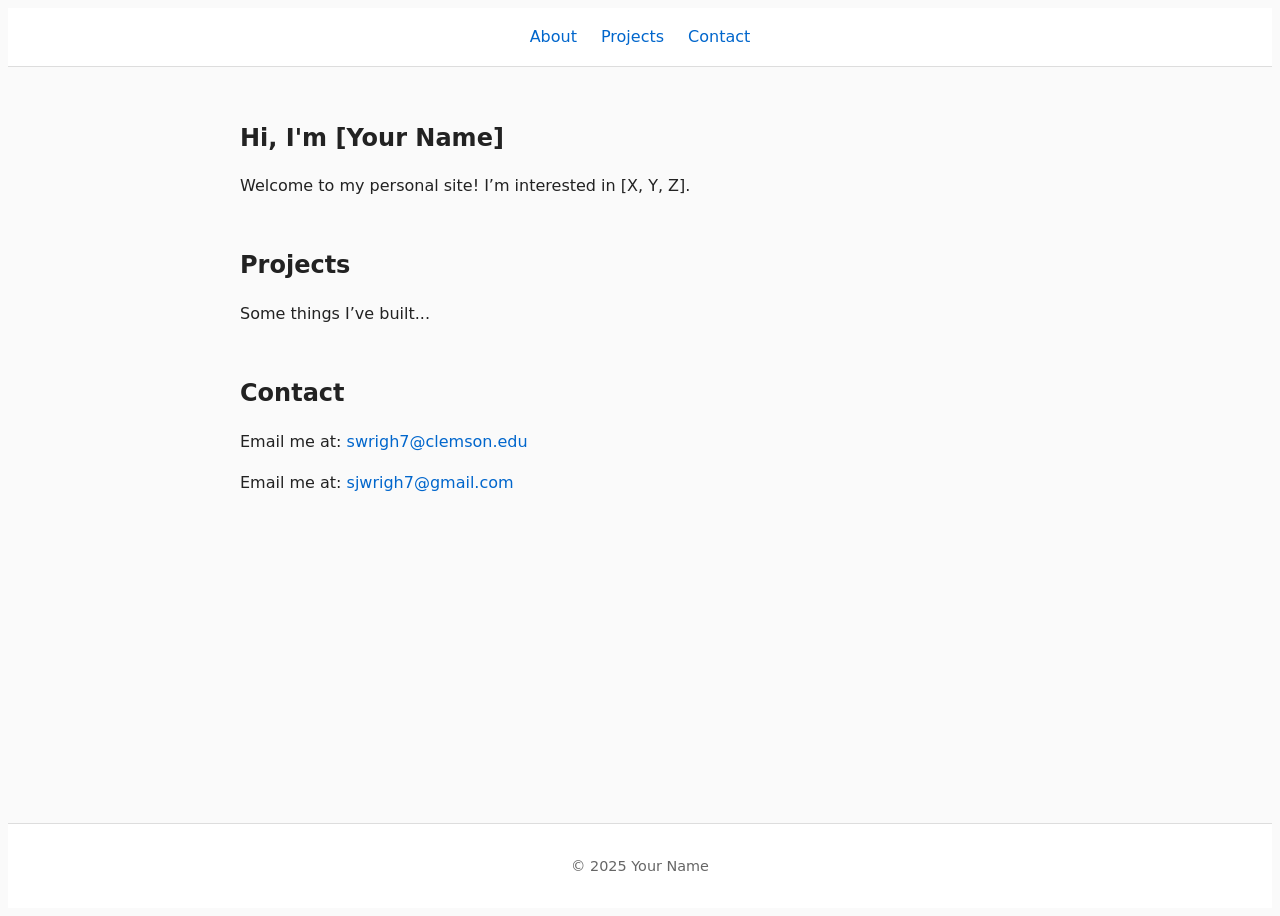
==== index.html @ 8e8ea5a6 "initial commit of base html and css" ====
<!DOCTYPE html>
<html lang="en">
<head>
  <meta charset="UTF-8">
  <title>Website Test</title>
  <link rel="stylesheet" href="style.css">
</head>
<body>
  <header>
    <nav>
      <a href="#about">About</a>
      <a href="#projects">Projects</a>
      <a href="#contact">Contact</a>
    </nav>
  </header>

  <main>
    <section id="about">
      <h1>Hi, I'm [Your Name]</h1>
      <p>Welcome to my personal site! I’m interested in [X, Y, Z].</p>
    </section>

    <section id="projects">
      <h2>Projects</h2>
      <p>Some things I’ve built...</p>
    </section>

    <section id="contact">
      <h2>Contact</h2>
      <p>Email me at: <a href="mailto:swrigh7@clemson.edu">swrigh7@clemson.edu</a></p>
      <p>Email me at: <a href="mailto:sjwrigh7@gmail.com">sjwrigh7@gmail.com</a></p>
    </section>
  </main>

  <footer>
    <p>© 2025 Your Name</p>
  </footer>
</body>
</html>
---- style.css ----
/*
 * Main style sheet for website
 * note: absolutely stealing ideas from reveal.js themes
 *
 */


/* init colors */
html * {
  color-profile: sRGB;
  rendering-intent: auto;
}

$background: #282A36;
$foreground: #F8F8F2;
$selection: #44475A;
$comment: #6272A4;
$red: #FF5555;
$orange: #FFB86C;
$yellow: #F1FA8C;
$green: #50FA7B;
$purple: #BD93F9;
$cyan: #8BE9FD;
$pink: #FF79C6;

$mainColor: $foreground;
$headingColor: $purple;
$headingTextShadow: none;
$headingTextTransform: none;
$backgroundColor: $background;
$linkColor: $pink;
$linkColorHover: $cyan;
$selectionBackgroundColor: $selection;
$inlineCodeColor: $green;
$listBulletColor: $cyan;

/* add fonts */
$systemFonts: JetBrainsMono;
$mainFont:JetBrainsMono; 

/* main layout */
/* Basic reset and typography */
* {
  margin: 0;
  padding: 0;
  box-sizing: border-box;
}

html {
  font-size: 16px;
  font-family: system-ui, sans-serif;
  line-height: 1.6;
  color: #222;
  background-color: #fafafa;
}

a {
  color: #0066cc;
  text-decoration: none;
}
a:hover {
  text-decoration: underline;
}

/* Layout */
body {
  display: grid;
  grid-template-rows: auto 1fr auto;
  min-height: 100vh;
}

/* Header / nav */
header {
  background: #fff;
  padding: 1rem 2rem;
  border-bottom: 1px solid #ddd;
}

nav {
  display: flex;
  justify-content: center;
  gap: 1.5rem;
}
nav a {
  font-weight: 500;
}

/* Main content */
main {
  max-width: 800px;
  width: 90%;
  margin: 2rem auto;
}

/* Sections */
section {
  margin-bottom: 3rem;
}
h1, h2, h3 {
  margin-bottom: 1rem;
  font-weight: 600;
}

/* Footer */
footer {
  background: #fff;
  border-top: 1px solid #ddd;
  text-align: center;
  padding: 1rem 2rem;
  font-size: 0.9rem;
  color: #666;
}

/* Responsive tweaks */
@media (max-width: 600px) {
  nav {
    flex-direction: column;
    gap: 0.5rem;
  }
}
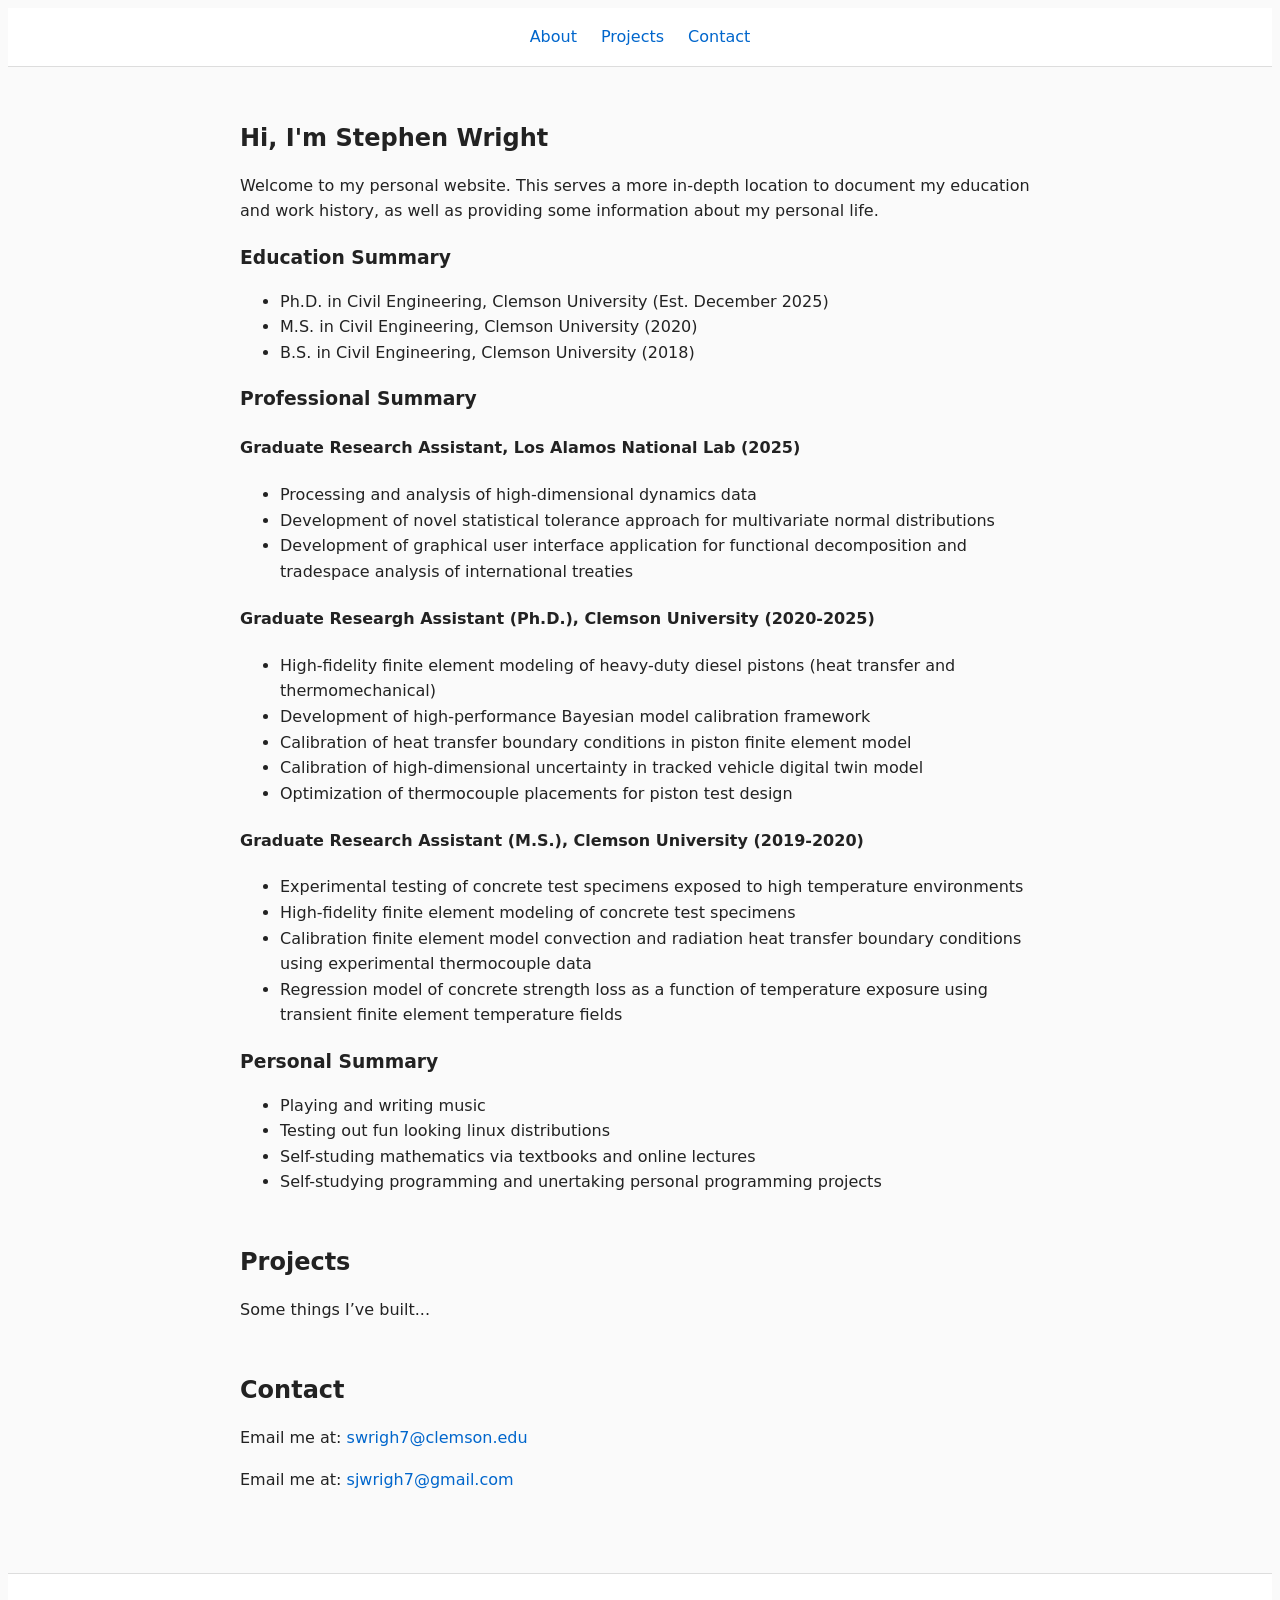
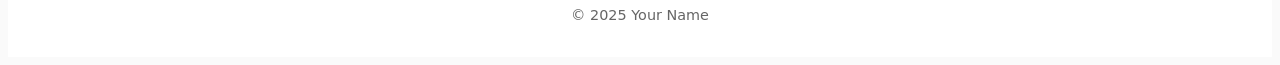
==== commit 1d10e2fe: "add preliminary introduction section" ====
--- a/index.html
+++ b/index.html
@@ -16,8 +16,49 @@
 
   <main>
     <section id="about">
-      <h1>Hi, I'm [Your Name]</h1>
-      <p>Welcome to my personal site! I’m interested in [X, Y, Z].</p>
+      <h1>Hi, I'm Stephen Wright</h1>
+      <p>Welcome to my personal website. This serves a more in-depth location to document my education and work history, as well as providing some information about my personal life.</p>
+      <div class="highlight">
+        <h3>Education Summary</h3>
+        <ul>
+            <li>Ph.D. in Civil Engineering, Clemson University (Est. December 2025)</li>
+            <li>M.S. in Civil Engineering, Clemson University (2020)</li>
+            <li>B.S. in Civil Engineering, Clemson University (2018)</li>
+        </ul>
+      </div>
+      <div class="highlight">
+        <h3>Professional Summary</h3>
+          <h4>Graduate Research Assistant, Los Alamos National Lab (2025)</h4>
+            <ul>
+                <li>Processing and analysis of high-dimensional dynamics data</li>
+                <li>Development of novel statistical tolerance approach for multivariate normal distributions</li>
+                <li>Development of graphical user interface application for functional decomposition and tradespace analysis of international treaties</li>
+            </ul>
+          <h4>Graduate Researgh Assistant (Ph.D.), Clemson University (2020-2025)</h4>
+            <ul>
+                <li>High-fidelity finite element modeling of heavy-duty diesel pistons (heat transfer and thermomechanical)</li>
+                <li>Development of high-performance Bayesian model calibration framework</li>
+                <li>Calibration of heat transfer boundary conditions in piston finite element model</li>
+                <li>Calibration of high-dimensional uncertainty in tracked vehicle digital twin model</li>
+                <li>Optimization of thermocouple placements for piston test design</li>
+            </ul>
+          <h4>Graduate Research Assistant (M.S.), Clemson University (2019-2020)</h4>
+            <ul>
+                <li>Experimental testing of concrete test specimens exposed to high temperature environments</li>
+                <li>High-fidelity finite element modeling of concrete test specimens</li>
+                <li>Calibration finite element model convection and radiation heat transfer boundary conditions using experimental thermocouple data</li>
+                <li>Regression model of concrete strength loss as a function of temperature exposure using transient finite element temperature fields</li>
+            </ul>
+      </div>
+      <div class="highlight">
+        <h3>Personal Summary</h3>
+        <ul>
+            <li>Playing and writing music</li>
+            <li>Testing out fun looking linux distributions</li>
+            <li>Self-studing mathematics via textbooks and online lectures</li>
+            <li>Self-studying programming and unertaking personal programming projects</li>
+        </ul>
+      </div>
     </section>
 
     <section id="projects">
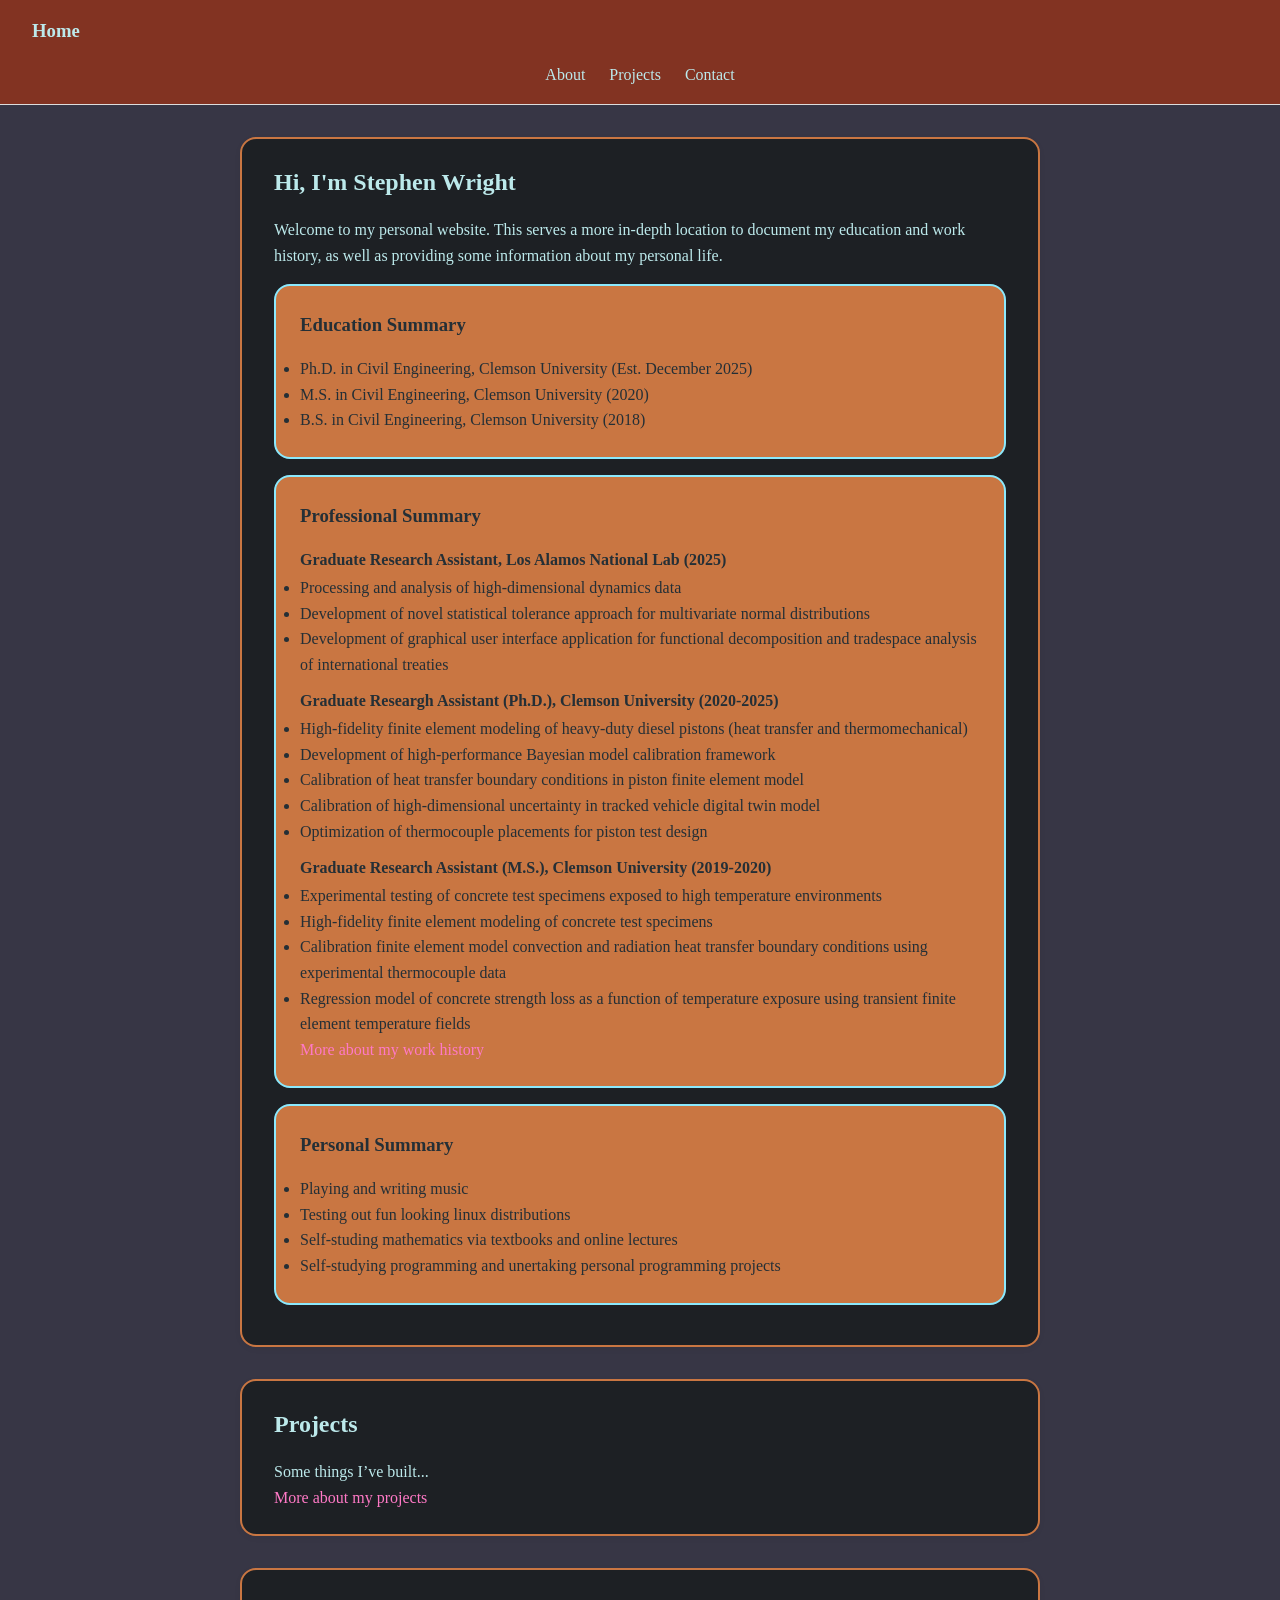
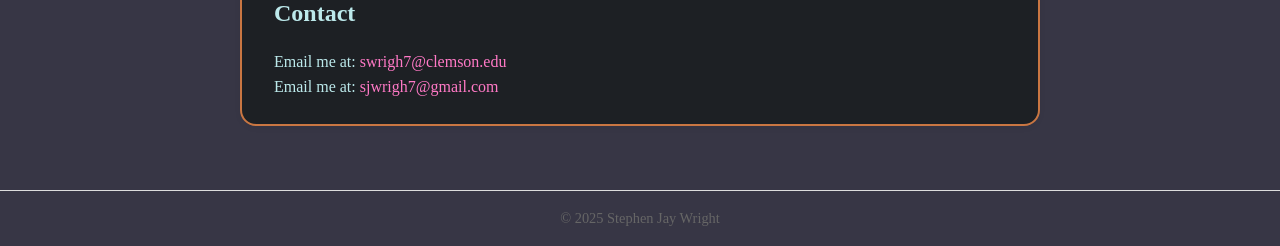
==== commit 332740a0: "check current status" ====
--- a/index.html
+++ b/index.html
@@ -2,11 +2,12 @@
 <html lang="en">
 <head>
   <meta charset="UTF-8">
-  <title>Website Test</title>
+  <title>Stephen Jay Wright</title>
   <link rel="stylesheet" href="style.css">
 </head>
 <body>
   <header>
+    <h3>Home</h3>
     <nav>
       <a href="#about">About</a>
       <a href="#projects">Projects</a>
@@ -49,6 +50,7 @@
                 <li>Calibration finite element model convection and radiation heat transfer boundary conditions using experimental thermocouple data</li>
                 <li>Regression model of concrete strength loss as a function of temperature exposure using transient finite element temperature fields</li>
             </ul>
+          <a href="work_experience.html">More about my work history</a>
       </div>
       <div class="highlight">
         <h3>Personal Summary</h3>
@@ -64,6 +66,7 @@
     <section id="projects">
       <h2>Projects</h2>
       <p>Some things I’ve built...</p>
+      <a href="projects.html">More about my projects</a>
     </section>
 
     <section id="contact">
@@ -74,7 +77,7 @@
   </main>
 
   <footer>
-    <p>© 2025 Your Name</p>
+    <p>© 2025 Stephen Jay Wright</p>
   </footer>
 </body>
 </html>
--- a/style.css
+++ b/style.css
@@ -11,33 +11,45 @@
   rendering-intent: auto;
 }
 
-$background: #282A36;
-$foreground: #F8F8F2;
-$selection: #44475A;
-$comment: #6272A4;
-$red: #FF5555;
-$orange: #FFB86C;
-$yellow: #F1FA8C;
-$green: #50FA7B;
-$purple: #BD93F9;
-$cyan: #8BE9FD;
-$pink: #FF79C6;
-
-$mainColor: $foreground;
-$headingColor: $purple;
-$headingTextShadow: none;
-$headingTextTransform: none;
-$backgroundColor: $background;
-$linkColor: $pink;
-$linkColorHover: $cyan;
-$selectionBackgroundColor: $selection;
-$inlineCodeColor: $green;
-$listBulletColor: $cyan;
-
 /* add fonts */
-$systemFonts: JetBrainsMono;
+/*$systemFonts: JetBrainsMono;
 $mainFont:JetBrainsMono; 
-
+*/
+@font-face {
+    font-family: 'JetBrainsMono'; /*a name to be used later*/
+    src: url('https://github.com/JetBrains/JetBrainsMono/tree/master/fonts/ttf'); /*URL to font*/
+}
+   
+:root {
+  --background: #373645;
+  --foreground: #F8F8F2;
+  --selection: #44475A;
+  --comment: #6272A4;
+  --red: #FF5555;
+  --orange: #FFB86C;
+  --yellow: #F1FA8C;
+  --green: #50FA7B;
+  --purple: #BD93F9;
+  --cyan: #8BE9FD;
+  --pink: #FF79C6;
+  --header: #823322;
+  --mainfont: #bce9eb;
+  --highlighttext: #242f36;
+  --mainblockfill: #1d2024;   /* background for sections */
+  --mainblockbound: #c97642;     /* border color for sections */
+/*
+  --mainColor: $foreground;
+  --headingColor: $purple;
+  --headingTextShadow: none;
+  --headingTextTransform: none;
+  --backgroundColor: $background;
+  --linkColor: $pink;
+  --linkColorHover: $cyan;
+  --selectionBackgroundColor: $selection;
+  --inlineCodeColor: $green;
+  --listBulletColor: $cyan;
+  */
+}
 /* main layout */
 /* Basic reset and typography */
 * {
@@ -48,17 +60,18 @@
 
 html {
   font-size: 16px;
-  font-family: system-ui, sans-serif;
+  font-family: JetBrainsMono;
   line-height: 1.6;
-  color: #222;
-  background-color: #fafafa;
+  color: var(--mainfont);
+  background-color: var(--background);
 }
 
 a {
-  color: #0066cc;
+  color: var(--pink);
   text-decoration: none;
 }
 a:hover {
+  color: var(--cyan);
   text-decoration: underline;
 }
 
@@ -71,9 +84,13 @@
 
 /* Header / nav */
 header {
-  background: #fff;
+  background: var(--header);
   padding: 1rem 2rem;
   border-bottom: 1px solid #ddd;
+}
+
+header a {
+  color: var(--mainfont);
 }
 
 nav {
@@ -94,16 +111,34 @@
 
 /* Sections */
 section {
-  margin-bottom: 3rem;
+  margin-bottom: 2rem;
+  padding: 1.5rem 2rem;
+  background: var(--mainblockfill);
+  border: 2px solid var(--mainblockbound);
+  border-radius: 16px;
+  box-shadow: 0 2px 6px rgba(0,0,0,0.05); /* optional subtle shadow */
 }
 h1, h2, h3 {
   margin-bottom: 1rem;
   font-weight: 600;
 }
 
+.highlight {
+  margin-top: 1rem;
+  margin-bottom: 1rem;
+  padding: 1.5rem;
+  background: var(--mainblockbound);
+  border: 2px solid var(--cyan);
+  color: var(--highlighttext);
+  border-radius: 16px;
+  h4 {
+    margin-top: 8pt;
+    margin-bottom: 2pt;
+  }
+}
 /* Footer */
 footer {
-  background: #fff;
+  background: var(--background);
   border-top: 1px solid #ddd;
   text-align: center;
   padding: 1rem 2rem;
